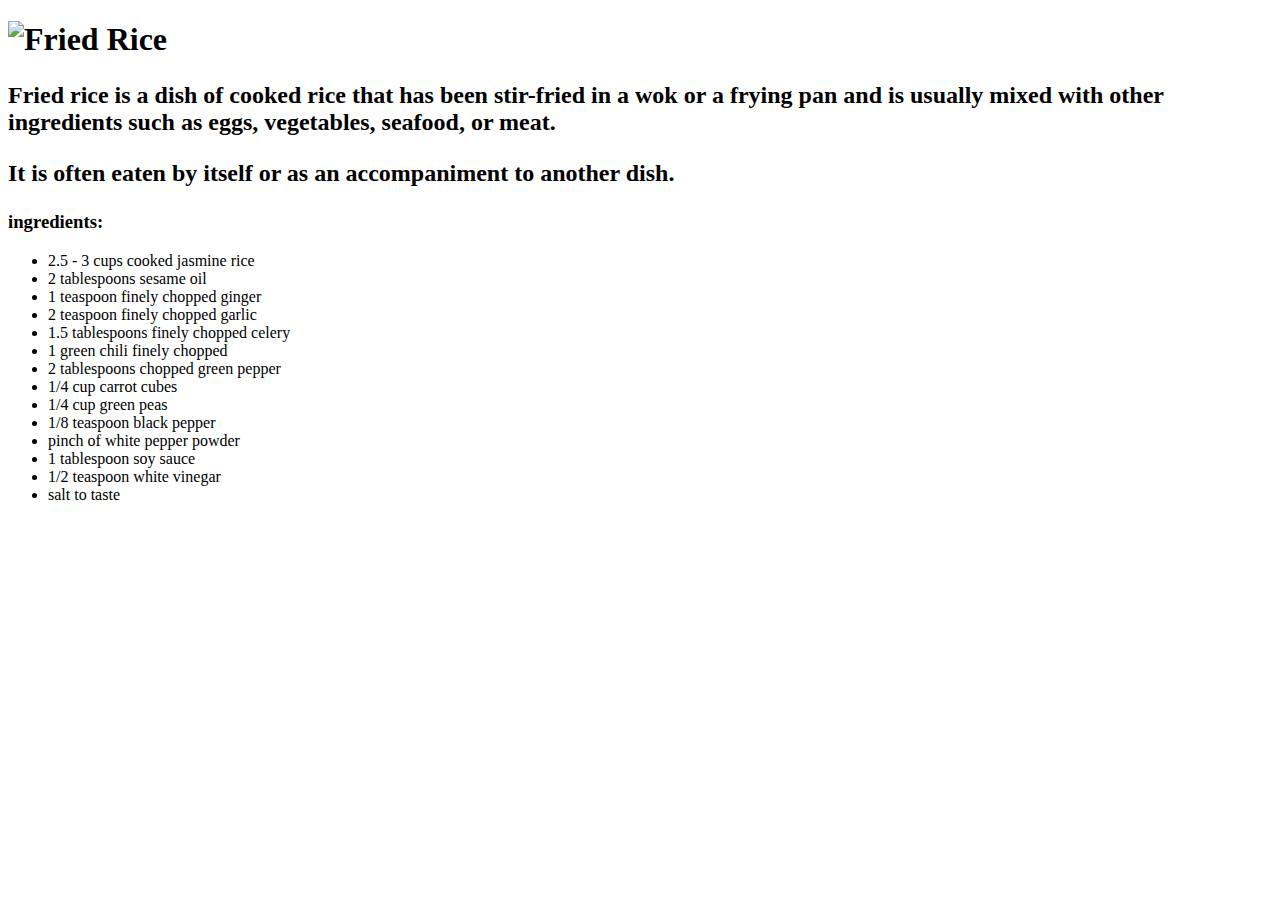
==== recipes/fried_rice.html @ d4ea1373 "renamed lasgna.html to fried_rice.html added recipe ingridients and recipes image" ====
<!DOCTYPE html>
<html lang="en">
<head>
    <meta charset="UTF-8">
    <meta http-equiv="X-UA-Compatible" content="IE=edge">
    <meta name="viewport" content="width=device-width, initial-scale=1.0">
    <title>Indo Chinese Fried Rice</title>
</head>
<body>
    <h1>
        <img src="https://www.cookwithmanali.com/wp-content/uploads/2017/04/Indo-Chinese-Fried-Rice-310x310.jpg" alt="Fried Rice"/>
    </h1>
    <h2>
        <p>
            Fried rice is a dish of cooked rice that has been stir-fried in a wok or a frying pan and is usually mixed with other ingredients such as eggs, vegetables, seafood, or meat.
        </p>
        <p>
            It is often eaten by itself or as an accompaniment to another dish.
        </p>
    </h2>
    <h3>
        ingredients:
    </h3>
    <ul>
        <li>2.5 - 3 cups cooked jasmine rice</li>
        <li>2 tablespoons sesame oil</li>
        <li>1 teaspoon finely chopped ginger</li>
        <li>2 teaspoon finely chopped garlic</li>
        <li>1.5 tablespoons finely chopped celery</li>
        <li>1 green chili finely chopped</li>
        <li>2 tablespoons chopped green pepper</li>
        <li>1/4 cup carrot cubes</li>
        <li>1/4 cup green peas</li>
        <li>1/8 teaspoon black pepper</li>
        <li>pinch of white pepper powder</li>
        <li>1 tablespoon soy sauce</li>
        <li>1/2 teaspoon white vinegar</li>
        <li>salt to taste</li>
    </ul>
</body>
</html>
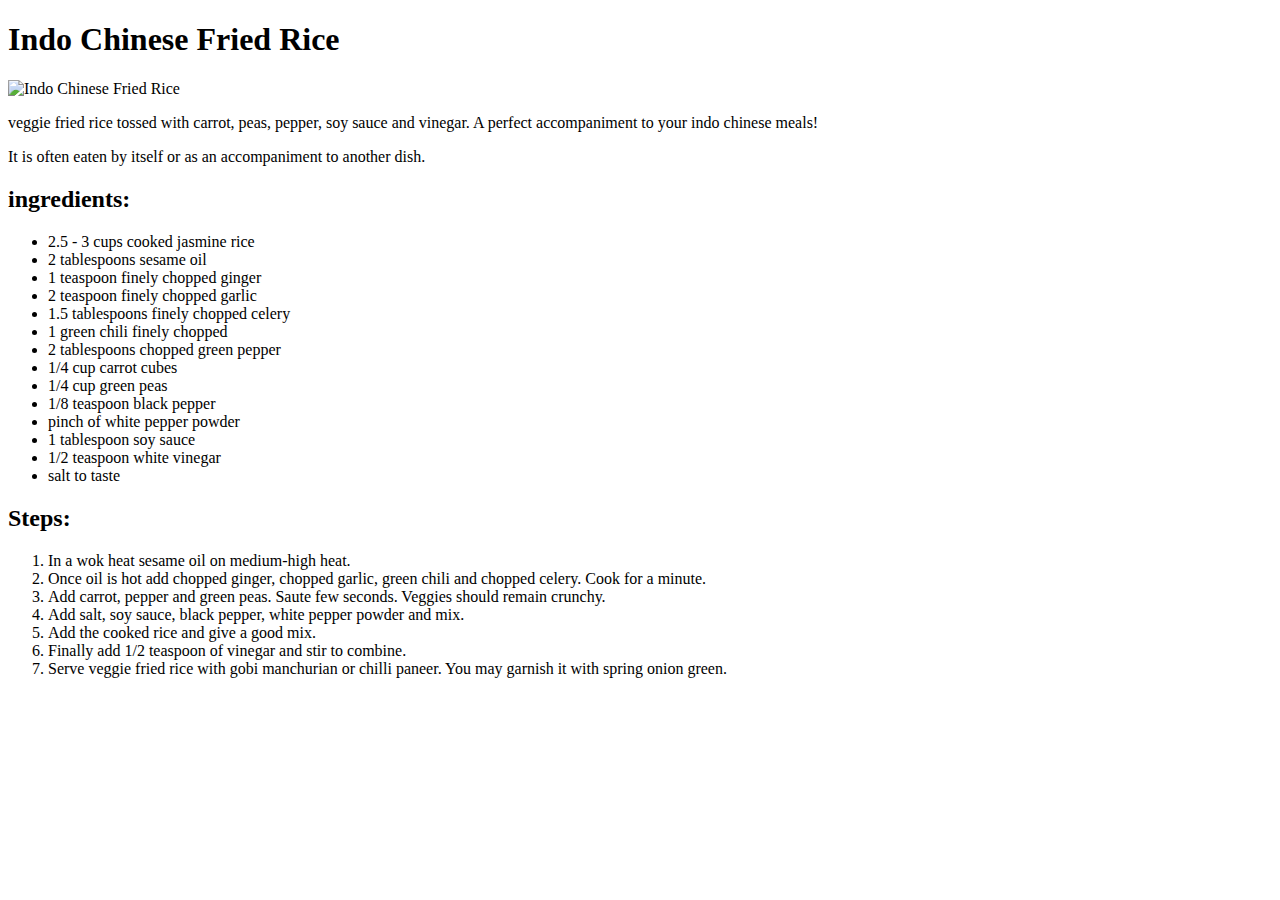
==== commit 1c7637f1: "fixed a few things & added steps for Indo Chinese Fried Rice recipe" ====
--- a/recipes/fried_rice.html
+++ b/recipes/fried_rice.html
@@ -8,19 +8,18 @@
 </head>
 <body>
     <h1>
-        <img src="https://www.cookwithmanali.com/wp-content/uploads/2017/04/Indo-Chinese-Fried-Rice-310x310.jpg" alt="Fried Rice"/>
+        Indo Chinese Fried Rice
     </h1>
-    <h2>
+        <img src="https://www.cookwithmanali.com/wp-content/uploads/2017/04/Indo-Chinese-Fried-Rice-310x310.jpg" alt="Indo Chinese Fried Rice"/>
         <p>
-            Fried rice is a dish of cooked rice that has been stir-fried in a wok or a frying pan and is usually mixed with other ingredients such as eggs, vegetables, seafood, or meat.
+            veggie fried rice tossed with carrot, peas, pepper, soy sauce and vinegar. A perfect accompaniment to your indo chinese meals!
         </p>
         <p>
             It is often eaten by itself or as an accompaniment to another dish.
         </p>
+    <h2>
+        ingredients:
     </h2>
-    <h3>
-        ingredients:
-    </h3>
     <ul>
         <li>2.5 - 3 cups cooked jasmine rice</li>
         <li>2 tablespoons sesame oil</li>
@@ -37,5 +36,17 @@
         <li>1/2 teaspoon white vinegar</li>
         <li>salt to taste</li>
     </ul>
+    <h2>
+        Steps:
+    </h2>
+        <ol>
+            <li>In a wok heat sesame oil on medium-high heat.</li>
+            <li>Once oil is hot add chopped ginger, chopped garlic, green chili and chopped celery. Cook for a minute.</li>
+            <li>Add carrot, pepper and green peas. Saute few seconds. Veggies should remain crunchy.</li>
+            <li>Add salt, soy sauce, black pepper, white pepper powder and mix.</li>
+            <li>Add the cooked rice and give a good mix.</li>
+            <li>Finally add 1/2 teaspoon of vinegar and stir to combine.</li>
+            <li>Serve veggie fried rice with gobi manchurian or chilli paneer. You may garnish it with spring onion green.</li>
+        </ol>
 </body>
 </html>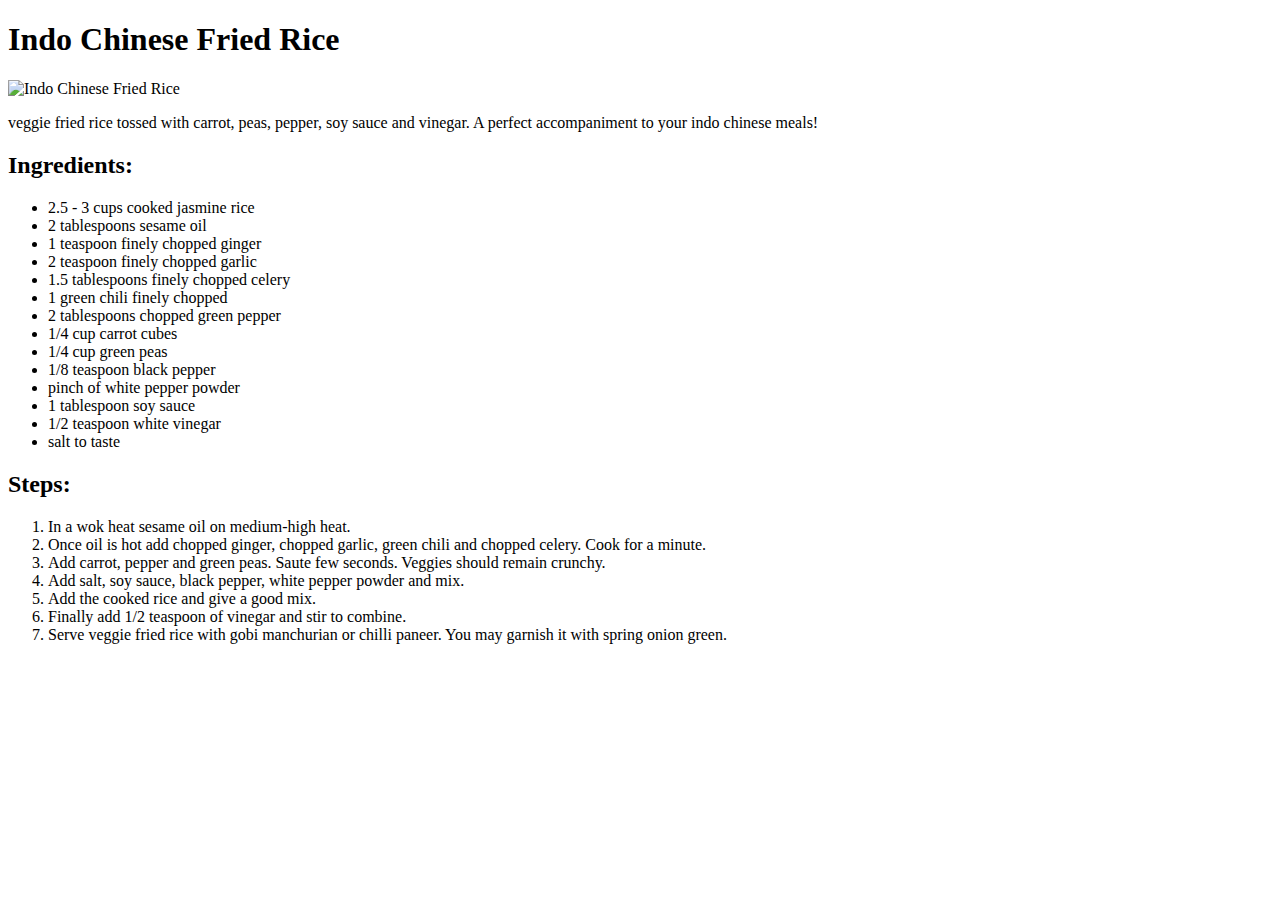
==== commit 88274ecd: "added 1 new recipe and fixed a few things" ====
--- a/recipes/fried_rice.html
+++ b/recipes/fried_rice.html
@@ -14,11 +14,8 @@
         <p>
             veggie fried rice tossed with carrot, peas, pepper, soy sauce and vinegar. A perfect accompaniment to your indo chinese meals!
         </p>
-        <p>
-            It is often eaten by itself or as an accompaniment to another dish.
-        </p>
     <h2>
-        ingredients:
+        Ingredients:
     </h2>
     <ul>
         <li>2.5 - 3 cups cooked jasmine rice</li>
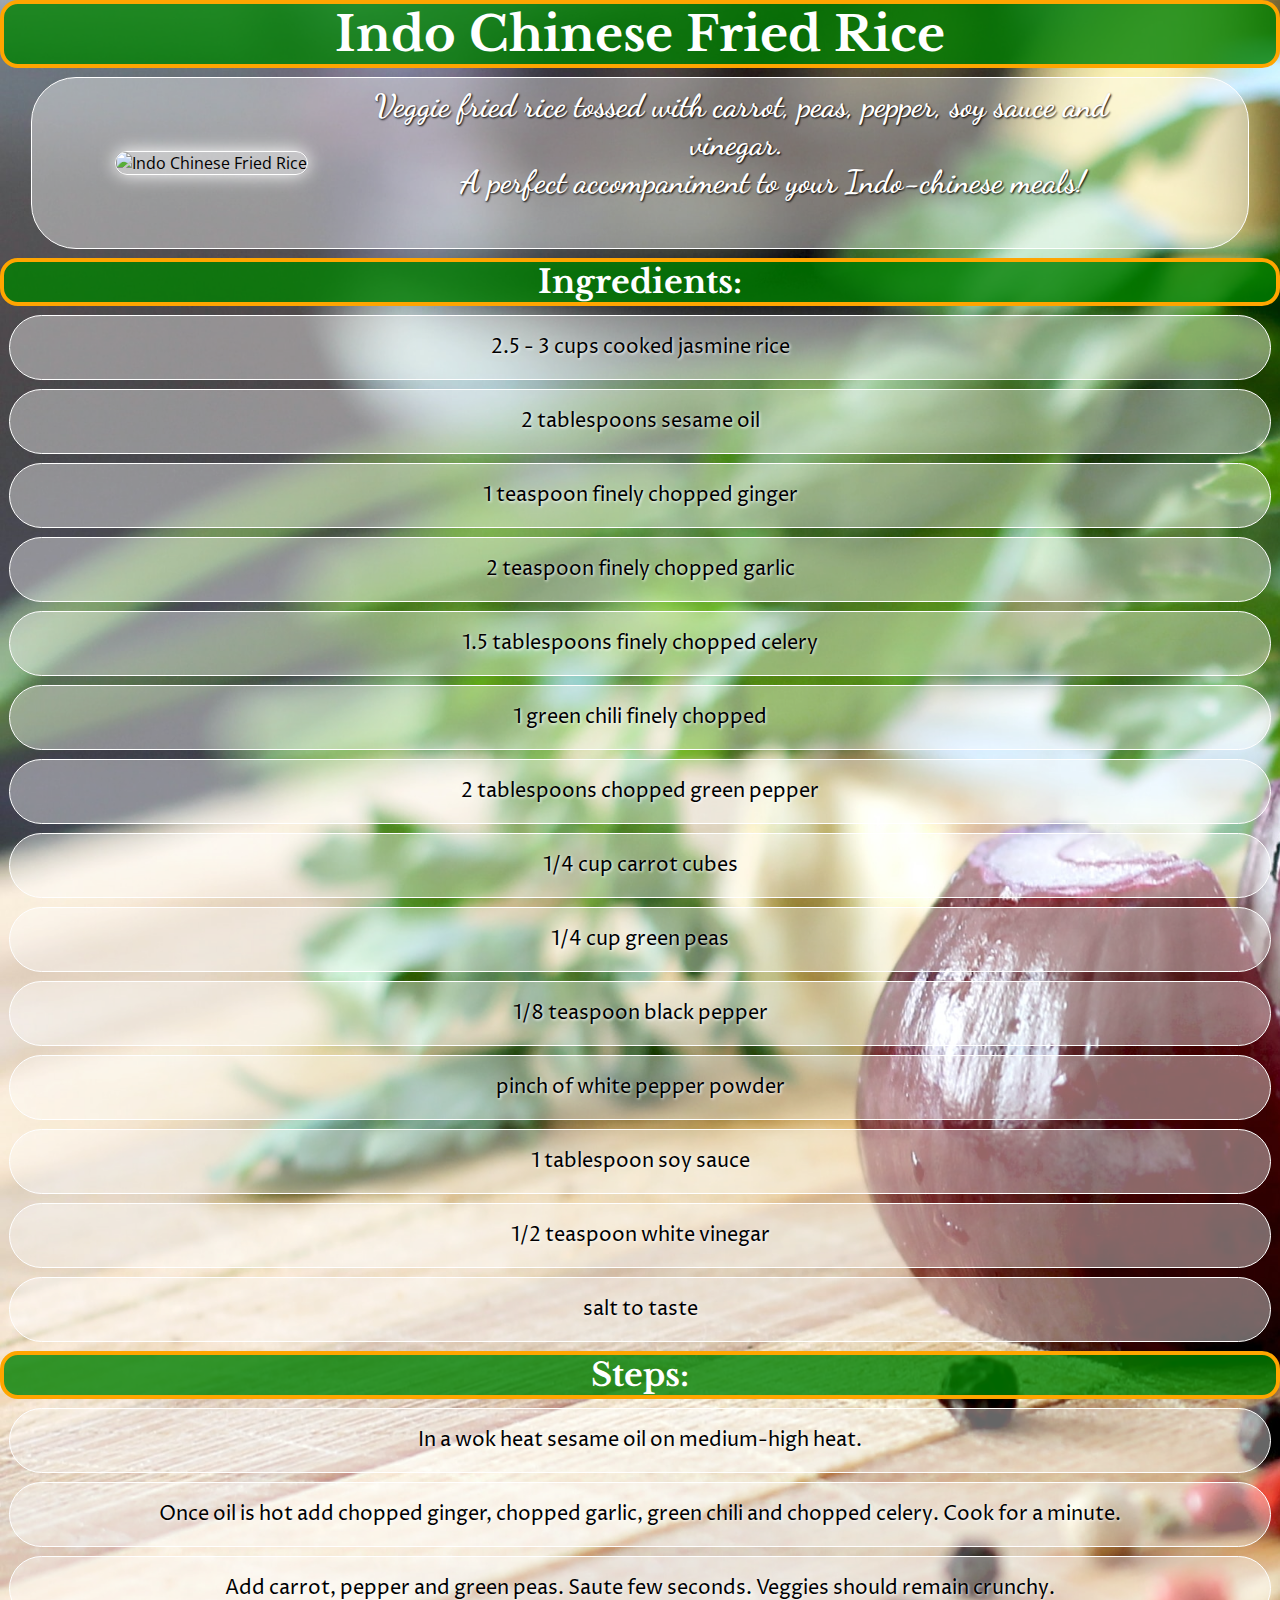
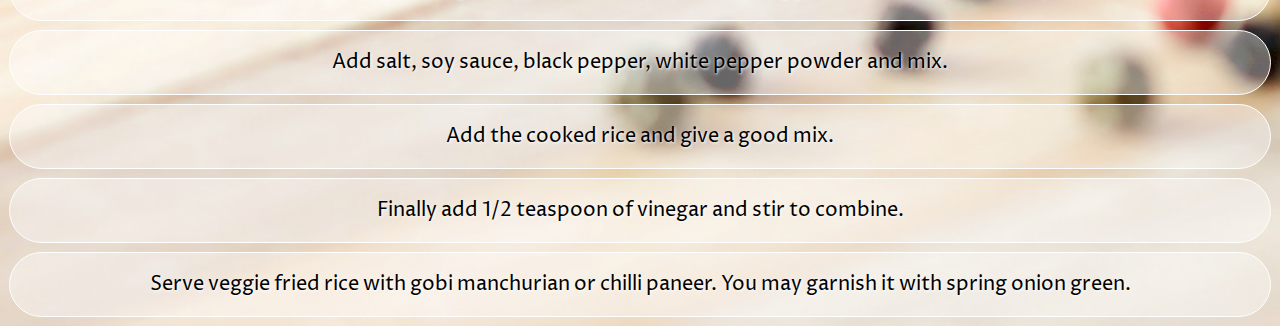
==== commit c15c6308: "added css" ====
--- a/recipes/fried_rice.html
+++ b/recipes/fried_rice.html
@@ -1,19 +1,30 @@
 <!DOCTYPE html>
 <html lang="en">
+
 <head>
     <meta charset="UTF-8">
     <meta http-equiv="X-UA-Compatible" content="IE=edge">
     <meta name="viewport" content="width=device-width, initial-scale=1.0">
+    <link rel="preconnect" href="https://fonts.googleapis.com">
+<link rel="preconnect" href="https://fonts.gstatic.com" crossorigin>
+<link rel="preconnect" href="https://fonts.googleapis.com">
+<link rel="preconnect" href="https://fonts.gstatic.com" crossorigin>
+<link href="https://fonts.googleapis.com/css2?family=Dancing+Script&family=Libre+Baskerville&family=Open+Sans:wght@300&family=Proza+Libre&display=swap" rel="stylesheet">
+    <link rel="stylesheet" href="../css/recipes.css">
     <title>Indo Chinese Fried Rice</title>
 </head>
+
 <body>
     <h1>
         Indo Chinese Fried Rice
     </h1>
-        <img src="https://www.cookwithmanali.com/wp-content/uploads/2017/04/Indo-Chinese-Fried-Rice-310x310.jpg" alt="Indo Chinese Fried Rice"/>
-        <p>
-            veggie fried rice tossed with carrot, peas, pepper, soy sauce and vinegar. A perfect accompaniment to your indo chinese meals!
-        </p>
+    <div class="intro">
+      <img src="https://www.cookwithmanali.com/wp-content/uploads/2017/04/Indo-Chinese-Fried-Rice-310x310.jpg"
+        alt="Indo Chinese Fried Rice" />
+    <p> Veggie fried rice tossed with carrot, peas, pepper, soy sauce and vinegar.
+         A perfect accompaniment to your Indo-chinese meals!
+    </p>
+</div>
     <h2>
         Ingredients:
     </h2>
@@ -36,14 +47,16 @@
     <h2>
         Steps:
     </h2>
-        <ol>
-            <li>In a wok heat sesame oil on medium-high heat.</li>
-            <li>Once oil is hot add chopped ginger, chopped garlic, green chili and chopped celery. Cook for a minute.</li>
-            <li>Add carrot, pepper and green peas. Saute few seconds. Veggies should remain crunchy.</li>
-            <li>Add salt, soy sauce, black pepper, white pepper powder and mix.</li>
-            <li>Add the cooked rice and give a good mix.</li>
-            <li>Finally add 1/2 teaspoon of vinegar and stir to combine.</li>
-            <li>Serve veggie fried rice with gobi manchurian or chilli paneer. You may garnish it with spring onion green.</li>
-        </ol>
+    <ol>
+        <li>In a wok heat sesame oil on medium-high heat.</li>
+        <li>Once oil is hot add chopped ginger, chopped garlic, green chili and chopped celery. Cook for a minute.</li>
+        <li>Add carrot, pepper and green peas. Saute few seconds. Veggies should remain crunchy.</li>
+        <li>Add salt, soy sauce, black pepper, white pepper powder and mix.</li>
+        <li>Add the cooked rice and give a good mix.</li>
+        <li>Finally add 1/2 teaspoon of vinegar and stir to combine.</li>
+        <li>Serve veggie fried rice with gobi manchurian or chilli paneer. You may garnish it with spring onion green.
+        </li>
+    </ol>
 </body>
+
 </html>--- a/css/recipes.css
+++ b/css/recipes.css
@@ -0,0 +1,72 @@
+* {
+  color: white;
+  text-align: center;
+  margin: 0;
+  padding: 0;
+  font-family: 'Open Sans', sans-serif;
+}
+body {
+  background-image: url(../images/veggiesOnChoppingBoard.jpg);
+  background-size: cover;
+  background-repeat: no-repeat;
+  background-position: fixed;
+}
+h1 {
+  font-size: 3em;
+}
+h2 {
+  font-size: 2em;
+}
+h1,
+h2 {
+  background-color: rgba(0, 128, 0, 0.8);
+  border-radius: 2vmin;
+  border: 4px solid orange;
+  font-family: 'Libre Baskerville', serif;
+}
+img {
+  max-width: 100%;
+  height: auto;
+  margin: 2vmin 0;
+  box-shadow: 0 0 2vmin rgba(255, 255, 255, 1);
+}
+img,
+li,
+.intro {
+  border: 1px solid white;
+  border-radius: 5vmin;
+  background-color: rgba(255, 255, 255, 0.4);
+  color: black;
+}
+.intro {
+  display: flex;
+  align-items: center;
+  justify-content: center;
+  flex-flow: wrap;
+  width: 95vw;
+  margin: 1vmin auto;
+}
+
+li {
+  font-size: 1.25rem;
+  margin: 1vmin;
+  padding: 2vmin;
+  list-style: none;
+  text-shadow: 1px 1px 3px white;
+  font-family: 'Proza Libre', sans-serif;
+}
+li li {
+  background-color: rgba(0, 255, 0, 0.4);
+  color: white;
+  text-shadow: 1px 1px 3px black;
+}
+
+p {
+  white-space: pre-wrap;
+  padding: 1vmin;
+  font-size: 2em;
+  text-shadow: 1px 1px 2px black;
+  font-weight: bold;
+  font-family: 'Dancing Script', cursive;
+  max-width: 40ch;
+}
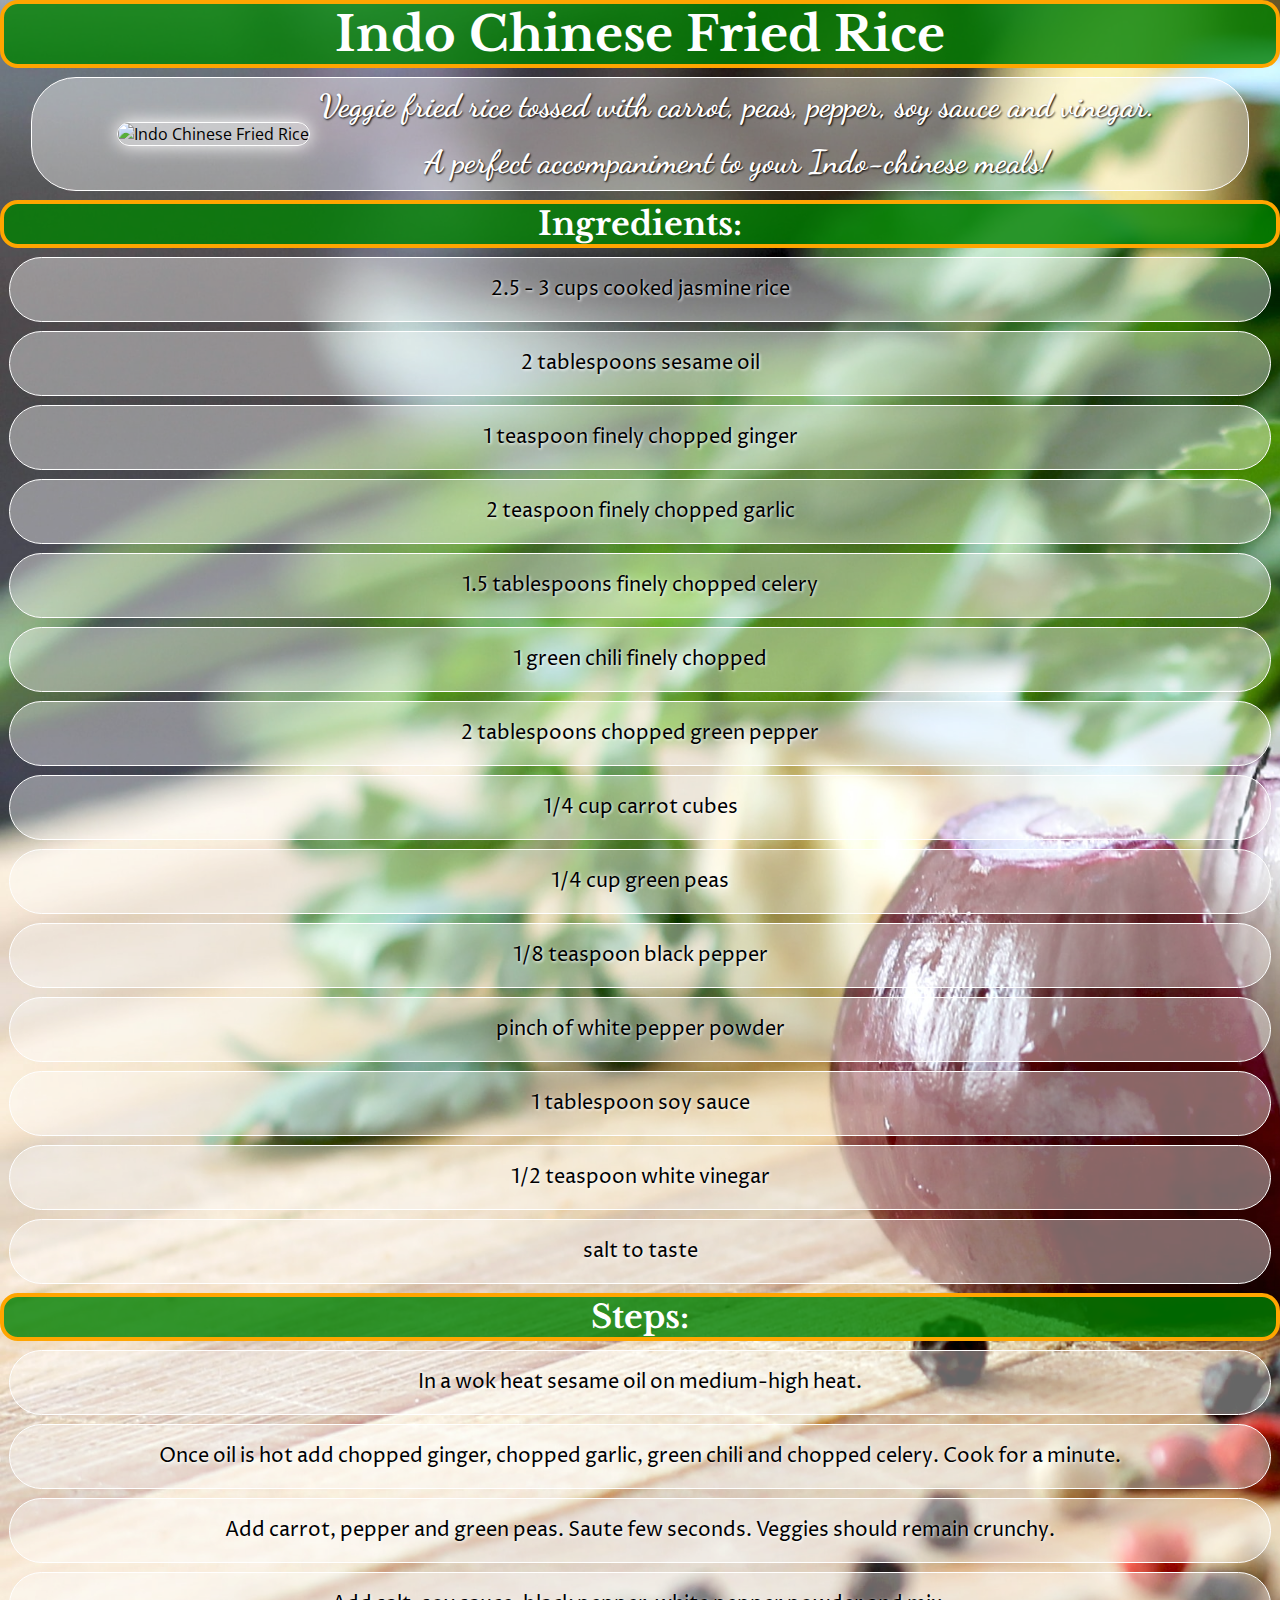
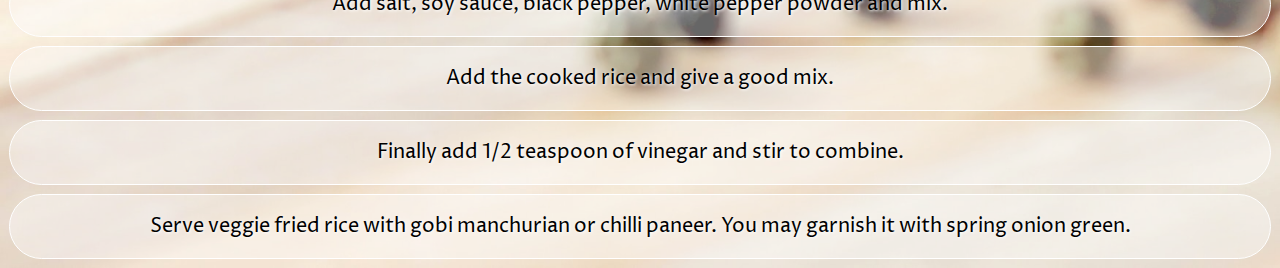
==== commit d0defbe6: "minor overflow fix" ====
--- a/recipes/fried_rice.html
+++ b/recipes/fried_rice.html
@@ -6,10 +6,12 @@
     <meta http-equiv="X-UA-Compatible" content="IE=edge">
     <meta name="viewport" content="width=device-width, initial-scale=1.0">
     <link rel="preconnect" href="https://fonts.googleapis.com">
-<link rel="preconnect" href="https://fonts.gstatic.com" crossorigin>
-<link rel="preconnect" href="https://fonts.googleapis.com">
-<link rel="preconnect" href="https://fonts.gstatic.com" crossorigin>
-<link href="https://fonts.googleapis.com/css2?family=Dancing+Script&family=Libre+Baskerville&family=Open+Sans:wght@300&family=Proza+Libre&display=swap" rel="stylesheet">
+    <link rel="preconnect" href="https://fonts.gstatic.com" crossorigin>
+    <link rel="preconnect" href="https://fonts.googleapis.com">
+    <link rel="preconnect" href="https://fonts.gstatic.com" crossorigin>
+    <link
+        href="https://fonts.googleapis.com/css2?family=Dancing+Script&family=Libre+Baskerville&family=Open+Sans:wght@300&family=Proza+Libre&display=swap"
+        rel="stylesheet">
     <link rel="stylesheet" href="../css/recipes.css">
     <title>Indo Chinese Fried Rice</title>
 </head>
@@ -19,12 +21,13 @@
         Indo Chinese Fried Rice
     </h1>
     <div class="intro">
-      <img src="https://www.cookwithmanali.com/wp-content/uploads/2017/04/Indo-Chinese-Fried-Rice-310x310.jpg"
-        alt="Indo Chinese Fried Rice" />
-    <p> Veggie fried rice tossed with carrot, peas, pepper, soy sauce and vinegar.
-         A perfect accompaniment to your Indo-chinese meals!
-    </p>
-</div>
+        <img src="https://www.cookwithmanali.com/wp-content/uploads/2017/04/Indo-Chinese-Fried-Rice-310x310.jpg"
+            alt="Indo Chinese Fried Rice" />
+        <div class="discription">
+            <p>Veggie fried rice tossed with carrot, peas, pepper, soy sauce and vinegar.</p>
+            <p>A perfect accompaniment to your Indo-chinese meals!</p>
+        </div>
+    </div>
     <h2>
         Ingredients:
     </h2>
--- a/css/recipes.css
+++ b/css/recipes.css
@@ -68,5 +68,5 @@
   text-shadow: 1px 1px 2px black;
   font-weight: bold;
   font-family: 'Dancing Script', cursive;
-  max-width: 40ch;
+  max-width: 45ch;
 }
